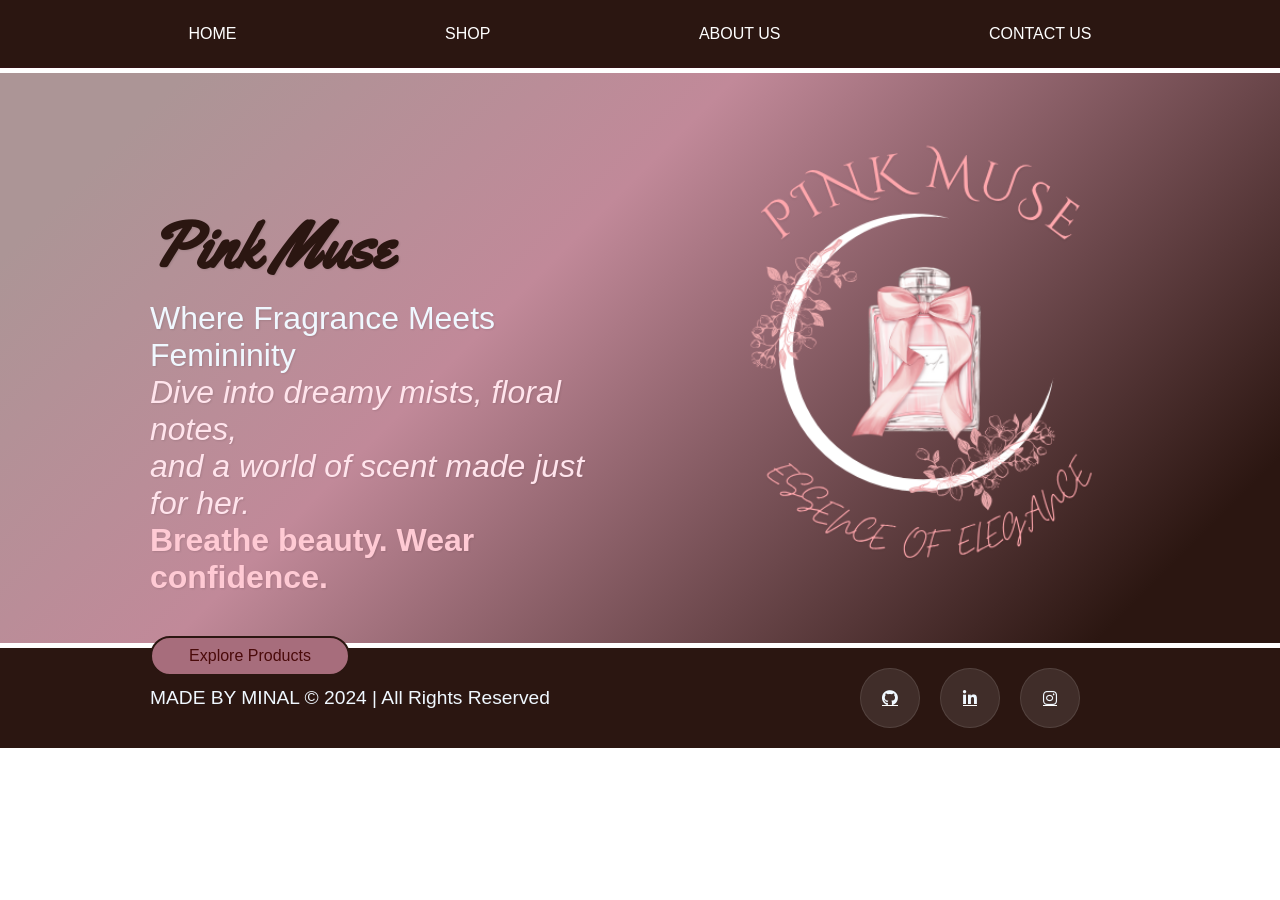
==== index.html @ 7b8c6082 "first commit" ====
<!DOCTYPE html>
<html lang="en">

<head>
    <meta charset="UTF-8">
    <meta name="viewport" content="width=device-width, initial-scale=1.0">
    <link rel="stylesheet" href="style.css">
    <title>HOME</title>
    <link rel="preconnect" href="https://fonts.googleapis.com">
    <link rel="preconnect" href="https://fonts.gstatic.com" crossorigin>
    <link href="https://fonts.googleapis.com/css2?family=Yellowtail&display=swap" rel="stylesheet">
    <link rel="stylesheet" href="https://cdnjs.cloudflare.com/ajax/libs/font-awesome/6.5.0/css/all.min.css" />
</head>

<body>
    <nav>
        <div class="navbar-section">
            <div class="navbar">
                <a href="index.html">HOME</a>
                <a href="shop.html">SHOP</a>
                <a href="about.html">ABOUT US</a>
                <a href="contactUs.html">CONTACT US</a>
            </div>
        </div>
    </nav>

    <div class="herosection">
        <div class="slogan">
            <h1>Pink Muse</h1>
            <p> Where Fragrance Meets Femininity</p>
            <p>
                <i style="color:#ffe4ec;">Dive into dreamy mists, floral notes,<br>
                    and a world of scent made just for her.</i><br>
                <strong style="color:#ffcad4;">Breathe beauty. Wear confidence.</strong>
            </p>
            <a href="shop.html" style="text-decoration: none;">
                <button class="explore-button">Explore Products</button>
            </a>

        </div>
        <div class="box-logo">
            <a href="images/logo1.png">
                <div class="logo"></div>
            </a>
        </div>
    </div>

    <footer class="footer">
        <div class="copyright">
            <p style="font-size: larger;">MADE BY MINAL © 2024 | All Rights Reserved</p>
        </div>
        <div class="social_links">
            <a href="https://github.com/minalduggal" class="social_link"><i class="fab fa-github"></i></a>
            <a href="https://www.linkedin.com/in/minal-duggal-2809131b3" class="social_link"><i
                    class="fab fa-linkedin-in"></i></a>
            <a href="https://www.instagram.com/minalduggal/profilecard/?igsh=eWtpZHZ3eDlpb29n" class="social_link"><i
                    class="fab fa-instagram"></i></a>
        </div>
    </footer>
</body>


</html>
---- style.css ----
* {
    box-sizing: border-box;
    margin: 0px;
    padding: 0;
    font: 350;
    font-family: 'Trebuchet MS', 'Lucida Sans Unicode', 'Lucida Grande', 'Lucida Sans', Arial, sans-serif;
    color: aliceblue;

}

.yellowtail-regular {
    font-family: "Yellowtail", cursive;
    font-weight: 400;
    font-style: normal;
}

.navbar {
    height: 68px;
    width: 100%;
    display: flex;
    justify-content: space-evenly;
    align-items: center;
    background: #2B1611;
    backdrop-filter: blur(10px);
    -webkit-backdrop-filter: blur(10px);
    border-bottom: 1px solid rgba(60, 14, 27, 0.445);
    position: fixed;
    top: 0;
    left: 0;
    z-index: 1000;

}

.navbar div:hover {
    color: #000000;
}

.navbar a {
    position: relative;
    color: #fff;
    padding: 12px 20px;
    text-decoration: none;
}

.navbar a::after {
    content: '';
    position: absolute;
    left: 0;
    bottom: 8px;
    width: 0%;
    height: 2px;
    background-color: #C18999;
    transition: width 0.3s ease;
}

.navbar a:hover::after {
    width: 100%;
}

.shop-page .navbar a {
    margin: 0 5px;
}

.herosection {
    margin: 73px 0 5px 0;
    display: flex;
    justify-content: center;
    align-self: center;
    height: 570px;
    width: 100%;
    padding: 0 40px;
    background: linear-gradient(135deg, #AC9596 10%, #C18999 40%, #2B1611 90%);
}

.slogan {
    margin-top: 130px;
    font-size: xx-large;
    width: 40%;
    height: auto;
    flex-direction: column;
    justify-content: center;
    margin-left: -40px;
}

.slogan h1 {
    font-size: 500;
    color: #2B1611;
    margin-bottom: 10px;
    font-family: "Yellowtail", cursive;
}

.slogan p,
.slogan h1 {
    text-shadow: 1px 1px 2px rgba(0, 0, 0, 0.1);
}

.slogan p {
    opacity: 0;
    animation: fadeInUp 1s ease forwards;
    font-size: 400;
}

.slogan p:nth-of-type(1) {
    animation-delay: 0.5s;
}

.slogan p:nth-of-type(2) {
    animation-delay: 1s;
    animation-iteration-count: infinite;
    animation-duration: 3s;
}

.slogan p:nth-of-type(3) {
    animation-delay: 1.5s;
}

@keyframes fadeInUp {
    from {
        transform: translateY(20px);
        opacity: 0;
    }

    to {
        transform: translateY(0);
        opacity: 1;
    }
}

.explore-button {
    width: 200px;
    height: 40px;
    margin-top: 40px;
    background-color: #a76d7c;
    color: #4a0a0a;
    border: 2px solid #2B1611;
    border-radius: 20px;
    font-size: 1rem;
    cursor: pointer;

}

.explore-button:hover {
    background-color: #2B1611;
    color: #ffffff;
}


.box-logo {
    width: 500px;
    height: 600px;
    display: flex;
    align-items: center;
    justify-content: flex-end;
    margin-right: -40px;
}

.logo {
    background-image: url("images/logo1.png");
    background-size: cover;
    height: 600px;
    width: 500px;
}

.footer {
    height: 100px;
    width: 100%;
    background-color: #2B1611;
    color: rgb(0, 0, 0);
    display: flex;
    justify-content: space-between;
    align-items: center;
    flex-wrap: wrap;
    padding: 20px 200px 20px 150px;
}

.copyright {
    color: azure;
}

:root {
    --neon-wine: #C18999;
    --text-dim: #fff;
    --transition: 0.3s;
}

.social_link {
    display: flex;
    align-items: center;
    justify-content: center;
    width: 60px;
    height: 60px;
    background: rgba(255, 255, 255, 0.1);
    border-radius: 50%;
    color: var(--text-dim);
    font-size: 1.5 rem;
    transition: var(--transition);
    border: 1px solid rgba(255 255, 255, 0.1);
}

.social_links {
    right: 20px;
    bottom: 100px;
    display: flex;
    flex-direction: row;
    align-items: center;
    gap: 20px;
    z-index: 1000;
}

.social_link:hover {
    background: var(--neon-wine);
    color: #000;
    transform: translateY(-8px);
    box-shadow: 0 10px 25px #AC9596;
    border-color: var(--neon-wine);
}

/* About Us Title */
.body-color {
    background: #c18999cc;
    margin: 72px 0 0 0;
}

.aboutus {
    padding: 70px 0 30px 0;
    text-align: center;
    font-size: 3rem;
    font-family: 'Georgia', serif;
    color: #9d3654;
    margin: 40px 0 20px;
}

/* About Image */
.about-image {
    display: flex;
    justify-content: center;
    align-items: center;
    margin-bottom: 80px;

}

.about-image img {
    width: 1000px;
    height: 400px;
    border-radius: 15px;
    box-shadow: 0 4px 20px rgba(0, 0, 0, 0.1);
    border: 4px#3f1212 solid;
}

/* Our Story */
.our-story {
    background-color: white;
    padding: 40px 20px;
    text-align: center;
    border-top: 2px solid #f1c7d1;
    color: #000000;
    font-size: 3rem;
}

.our-story .container {
    max-width: 1400px;
    margin: 5px auto;
    border-radius: 20px;
    background-color: #c18999cc;
    border: 2px solid black;
}

.container span {
    font-weight: bold;
    text-shadow: 2px 2px 5px rgb(255, 255, 255);
    font-family: fantasy;
}

.our-story h2 {
    font-size: 2.8rem;
    margin-bottom: 20px;
    color: #2b1611;
    font-family: Cambria, Cochin, Georgia, Times, 'Times New Roman', serif;
}

.our-story p {
    font-size: 1.3rem;
    line-height: 1.8;
    margin-bottom: 50px;
    color: rgb(255, 255, 255);
    padding: 0 50px 0 50px;
}

/* shop page */
/* Search bar */
.nav-search {
    display: flex;
    align-items: center;
    position: relative;
    z-index: 10;
}

.nav-search input {
    z-index: 10;
    position: relative;
    padding: 6px 12px;
    border: 1px solid #ccc;
    border-radius: 20px 0 0 20px;
    outline: none;
    color: #000;
    height: 30px;

}

.nav-search button {
    padding: 6px 12px;
    background-color: #333;
    color: white;
    border-radius: 0 20px 20px 0;
    cursor: pointer;
    height: 30px;
    border: none;

}

.nav-search button:hover {
    background-color: #000;
    border: 1px rgb(255, 255, 255) solid;
}

.nav-search button:active {
    background-color: #333;
    color: white;
    border: none;
}

.nav-search input:hover {
    transform: scale(1.05);
}

.nav-search input:active {
    transform: scale(0.95);
}

.shop-page .herosection {
    overflow: hidden;
    margin: 73px 0 6px 0;
    display: flex;
    justify-content: center;
    flex-wrap: wrap;
    height: auto;
    width: 100%;
    padding: 60px 40px 100px;
    background: linear-gradient(135deg, #AC9596 10%, #C18999 40%, #2B1611 90%);
    align-items: center;
    gap: 30px;
}

.hero-text {
    width: 100%;
    text-align: center;
    margin-bottom: 30px;
}

.hero-text h1 {
    font-size: 2.5rem;
    color: white;
    text-shadow: 2px 2px 5px rgba(0, 0, 0, 0.5);
    margin: 0;
}

.box-wrapper {
    display: flex;
    justify-content: center;
    gap: 30px;
    flex-wrap: wrap;
}

.box {
    width: 23%;
    min-width: 300px;
    height: 400px;
    background-color: #9c2c4a;
    border-radius: 25px;
    border: 2px solid black;
}

.box-pic {
    height: 360px;
    background-size: cover;
    border-top-left-radius: 23px;
    border-top-right-radius: 23px;
}

.box-footer {
    display: flex;
    justify-content: space-between;
    align-items: center;
    height: 40px;
    margin: -4px 30px 0 30px;
}

.box-footer p {
    font-size: 20px;
    font-weight: 200;
}

.box-footer button {
    height: 30px;
    width: 100px;
    border-radius: 8px;
    border: 2px #ffffff solid;
    background-color: #4a0a0a;
    color: white;
    margin: 2px 0 0 0;
    transition: all 0.3s ease;
}

.box-footer button:hover {
    cursor: pointer;
    background-color: #6e0e0e;
    color: #ffffff;
    transform: scale(1.05);
    box-shadow: 0 0 10px rgba(255, 255, 255, 0.3);
}

.box-footer button:active {
    transform: scale(0.95);
    box-shadow: 0 0 5px rgba(255, 255, 255, 0.2);
    background-color: #360808;
}

/* contactUs page */
.contact-page .herosection {
    margin: 73px 0 3px 0;
    display: flex;
    justify-content: center;
    align-self: center;
    height: 570px;
    width: 100%;
    padding: 0 40px;
    font-family: 'Segoe UI', sans-serif;
    background: linear-gradient(135deg, #c18999cc, #eed0d3);
}


.contact-section {
    width: 600px;
    margin: 20px auto;
    padding: 10px 20px 10px 20px;
    height: 530px;
    background: linear-gradient(135deg, #fff0f4, #C18999, #2B1611);
    border-radius: 20px;
    box-shadow: 0 0 20px rgba(0, 0, 0, 0.1);
    text-align: center;
}

.contact-section h1 {
    font-size: 2.5rem;
    color: #4a0a0a;
    margin-bottom: 10px;
}

.contact-section p {
    font-size: 1rem;
    color: #6c4a4a;
    margin-bottom: 30px;
}

.contact-form {
    display: flex;
    flex-direction: column;
    gap: 20px;
}

.form-group {
    text-align: left;
    color:#000000
}

.form-group label {
    font-weight: bold;
    color: #2B1611;
    display: block;
    margin-bottom: 6px;
}

.form-group input,
.form-group textarea {
    width: 100%;
    padding: 10px 15px;
    border-radius: 10px;
    border: 1px solid #ccc;
    font-size: 1rem;
    outline: none;
    color: #000;
}

.form-group input:focus,
.form-group textarea:focus {
    border-color: #a76d7c;
}

.send-button {
    background-color: #9e6171;
    color: white;
    border: 1px solid rgb(255, 255, 255);
    padding: 12px;
    font-size: 1rem;
    border-radius: 25px;
    cursor: pointer;
    transition: background-color 0.3s ease;
}

.send-button:hover {
    background-color: #4a0a0a;
    transform: scale(1.05);
}

.send-button:active {
    transform: scale(0.95);
}
.divider {
    border: none;
    height: 2px;
    background-color: #ffffff;
    margin: 0;

}
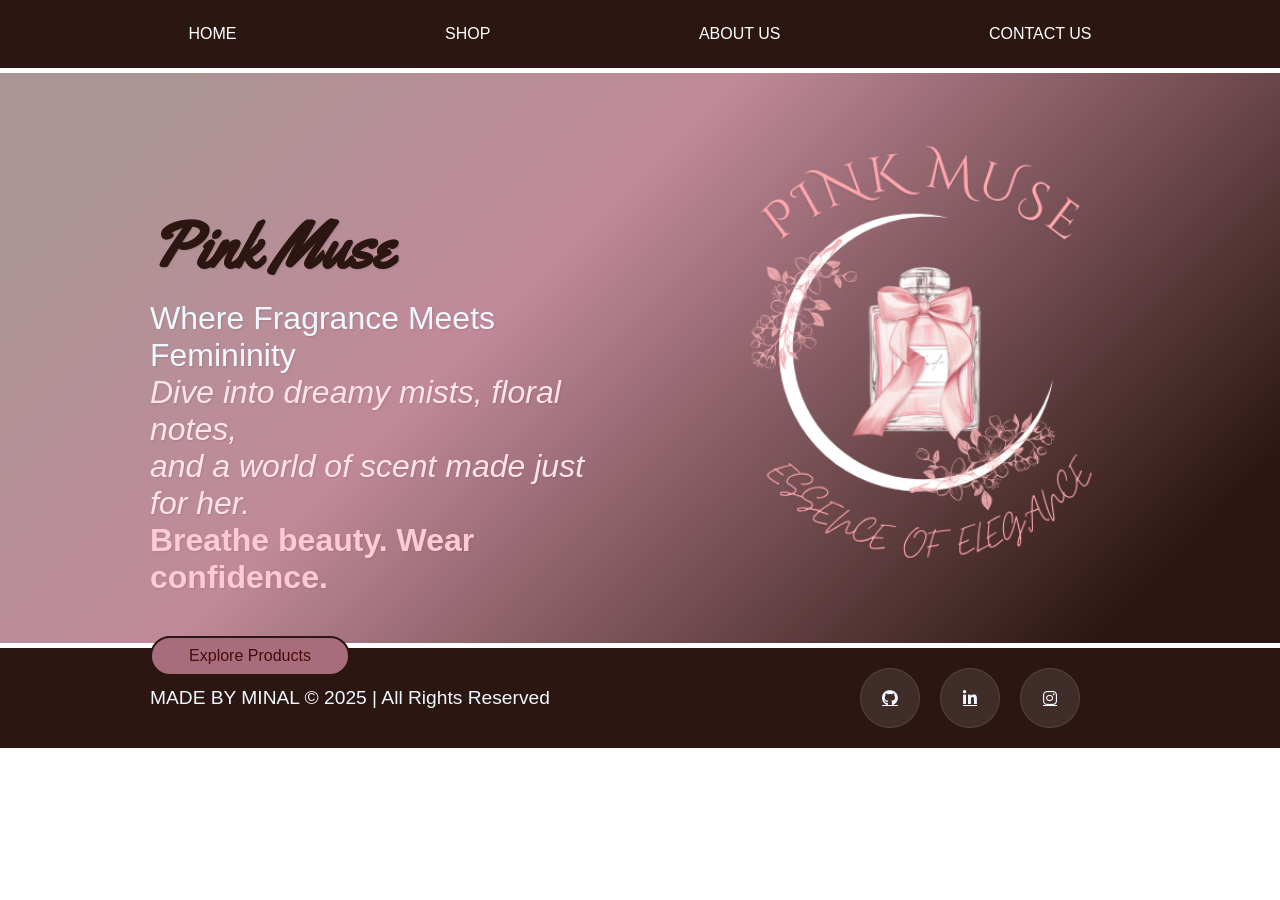
==== commit 27296b5f: "Updated project" ====
--- a/index.html
+++ b/index.html
@@ -47,7 +47,7 @@
 
     <footer class="footer">
         <div class="copyright">
-            <p style="font-size: larger;">MADE BY MINAL © 2024 | All Rights Reserved</p>
+            <p style="font-size: larger;">MADE BY MINAL © 2025 | All Rights Reserved</p>
         </div>
         <div class="social_links">
             <a href="https://github.com/minalduggal" class="social_link"><i class="fab fa-github"></i></a>
--- a/style.css
+++ b/style.css
@@ -521,4 +521,305 @@
     background-color: #ffffff;
     margin: 0;
 
-}+}
+
+/* ============================================
+   RESPONSIVE MEDIA QUERIES
+   (No existing styles were changed above)
+   ============================================ */
+
+/* --- Tablet: 768px – 1024px --- */
+@media (max-width: 1024px) {
+
+    /* Navbar */
+    .navbar {
+        flex-wrap: wrap;
+        height: auto;
+        padding: 10px 16px;
+        gap: 6px;
+        justify-content: center;
+    }
+
+    .navbar a {
+        padding: 8px 12px;
+        font-size: 0.9rem;
+    }
+
+    .shop-page .navbar a {
+        margin: 0 2px;
+    }
+
+    /* Index hero */
+    .herosection {
+        flex-direction: column;
+        height: auto;
+        padding: 30px 20px 40px;
+        align-items: center;
+        text-align: center;
+    }
+
+    .slogan {
+        width: 100%;
+        margin-left: 0;
+        margin-top: 0;
+        font-size: large;
+    }
+
+    .box-logo {
+        width: 100%;
+        height: auto;
+        justify-content: center;
+        margin-right: 0;
+    }
+
+    .logo {
+        width: 300px;
+        height: 300px;
+    }
+
+    /* About image */
+    .about-image img {
+        width: 90%;
+        height: auto;
+    }
+
+    /* Our story */
+    .our-story p {
+        font-size: 1.1rem;
+        padding: 0 20px;
+    }
+
+    /* Footer */
+    .footer {
+        padding: 20px 40px;
+        height: auto;
+        gap: 16px;
+        flex-direction: column;
+        align-items: center;
+        text-align: center;
+    }
+
+    /* Contact page */
+    .contact-page .herosection {
+        height: auto;
+        padding: 30px 20px 40px;
+        align-items: flex-start;
+    }
+
+    .contact-section {
+        width: 100%;
+        height: auto;
+    }
+
+    /* Shop boxes */
+    .box {
+        width: 45%;
+        min-width: 260px;
+    }
+}
+
+/* --- Mobile: up to 767px --- */
+@media (max-width: 767px) {
+
+    /* Navbar: hamburger-free compact wrap */
+    .navbar {
+        flex-wrap: wrap;
+        height: auto;
+        padding: 10px 10px;
+        gap: 4px;
+        justify-content: center;
+    }
+
+    .navbar a {
+        padding: 6px 8px;
+        font-size: 0.78rem;
+    }
+
+    .nav-search {
+        width: 100%;
+        justify-content: center;
+        padding: 4px 0 2px;
+    }
+
+    .nav-search input {
+        width: 60%;
+    }
+
+    /* Index hero */
+    .herosection {
+        margin-top: 100px;
+        flex-direction: column;
+        height: auto;
+        padding: 24px 16px 36px;
+        align-items: center;
+        text-align: center;
+    }
+
+    .slogan {
+        width: 100%;
+        margin-left: 0;
+        margin-top: 0;
+        font-size: medium;
+    }
+
+    .slogan h1 {
+        font-size: 2rem;
+    }
+
+    .explore-button {
+        margin: 24px auto 0;
+        display: block;
+    }
+
+    .box-logo {
+        width: 100%;
+        height: auto;
+        justify-content: center;
+        margin-right: 0;
+        margin-top: 20px;
+    }
+
+    .logo {
+        width: 220px;
+        height: 220px;
+    }
+
+    /* About page */
+    .aboutus {
+        font-size: 2rem;
+        padding: 50px 0 20px 0;
+        margin: 20px 0 10px;
+    }
+
+    .about-image {
+        margin-bottom: 40px;
+        padding: 0 16px;
+    }
+
+    .about-image img {
+        width: 100%;
+        height: auto;
+    }
+
+    .our-story {
+        padding: 24px 12px;
+        font-size: 1.5rem;
+    }
+
+    .our-story h2 {
+        font-size: 1.8rem;
+    }
+
+    .our-story p {
+        font-size: 1rem;
+        padding: 0 12px;
+        margin-bottom: 30px;
+    }
+
+    .our-story .container {
+        border-radius: 12px;
+    }
+
+    /* Shop page */
+    .shop-page .herosection {
+        padding: 40px 16px 60px;
+        margin-top: 110px;
+        gap: 20px;
+    }
+
+    .hero-text h1 {
+        font-size: 1.6rem;
+    }
+
+    .box-wrapper {
+        gap: 20px;
+    }
+
+    .box {
+        width: 100%;
+        min-width: unset;
+        max-width: 380px;
+        height: 380px;
+    }
+
+    .box-pic {
+        height: 330px;
+    }
+
+    /* Contact page */
+    .contact-page .herosection {
+        height: auto;
+        padding: 24px 12px 40px;
+        margin-top: 110px;
+    }
+
+    .contact-section {
+        width: 100%;
+        height: auto;
+        padding: 20px 16px;
+    }
+
+    .contact-section h1 {
+        font-size: 1.8rem;
+    }
+
+    .contact-section p {
+        font-size: 0.9rem;
+        margin-bottom: 20px;
+    }
+
+    /* Footer */
+    .footer {
+        height: auto;
+        padding: 20px 16px;
+        flex-direction: column;
+        align-items: center;
+        text-align: center;
+        gap: 16px;
+    }
+
+    .social_links {
+        gap: 14px;
+    }
+
+    .social_link {
+        width: 46px;
+        height: 46px;
+        font-size: 1.1rem;
+    }
+}
+
+/* --- Small mobile: up to 400px --- */
+@media (max-width: 400px) {
+
+    .navbar a {
+        font-size: 0.7rem;
+        padding: 5px 5px;
+    }
+
+    .hero-text h1 {
+        font-size: 1.3rem;
+    }
+
+    .slogan h1 {
+        font-size: 1.6rem;
+    }
+
+    .box {
+        max-width: 100%;
+        height: 340px;
+    }
+
+    .box-pic {
+        height: 290px;
+    }
+
+    .contact-section h1 {
+        font-size: 1.5rem;
+    }
+
+    .logo {
+        width: 180px;
+        height: 180px;
+    }
+}
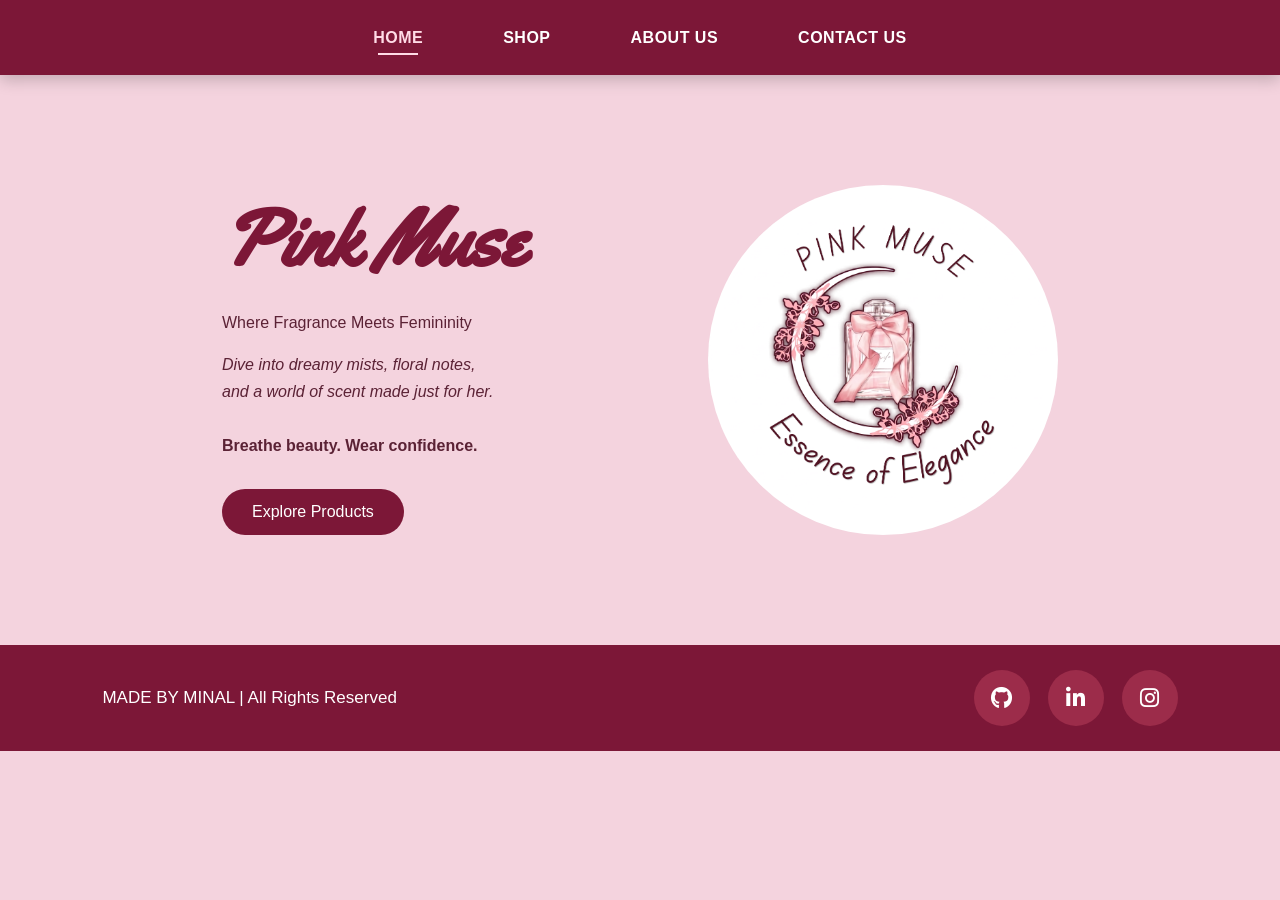
==== commit 12f3102c: "Updated Pink Muse UI and responsive design" ====
--- a/index.html
+++ b/index.html
@@ -1,63 +1,98 @@
-<!DOCTYPE html>
+<!doctype html>
 <html lang="en">
+  <head>
+    <meta charset="UTF-8" />
+    <meta name="viewport" content="width=device-width, initial-scale=1.0" />
+    <title>Pink Muse | Home</title>
+    <link rel="stylesheet" href="css/style.css" />
+    <!-- Google Font -->
+    <link rel="preconnect" href="https://fonts.googleapis.com" />
+    <link rel="preconnect" href="https://fonts.gstatic.com" crossorigin />
+    <link
+      href="https://fonts.googleapis.com/css2?family=Yellowtail&display=swap"
+      rel="stylesheet"
+    />
+    <!-- Font Awesome -->
+    <link
+      rel="stylesheet"
+      href="https://cdnjs.cloudflare.com/ajax/libs/font-awesome/6.5.0/css/all.min.css"
+    />
+  </head>
 
-<head>
-    <meta charset="UTF-8">
-    <meta name="viewport" content="width=device-width, initial-scale=1.0">
-    <link rel="stylesheet" href="style.css">
-    <title>HOME</title>
-    <link rel="preconnect" href="https://fonts.googleapis.com">
-    <link rel="preconnect" href="https://fonts.gstatic.com" crossorigin>
-    <link href="https://fonts.googleapis.com/css2?family=Yellowtail&display=swap" rel="stylesheet">
-    <link rel="stylesheet" href="https://cdnjs.cloudflare.com/ajax/libs/font-awesome/6.5.0/css/all.min.css" />
-</head>
+  <body>
+    <header>
+      <nav id="navbar">
+        <div class="navbar-section">
+          <div class="navbar">
+            <a href="index.html" id="home-link">HOME</a>
+            <a href="shop.html" id="shop-link">SHOP</a>
+            <a href="about.html" id="about-link">ABOUT US</a>
+            <a href="contactUs.html" id="contact-link">CONTACT US</a>
+          </div>
+        </div>
+      </nav>
+    </header>
 
-<body>
-    <nav>
-        <div class="navbar-section">
-            <div class="navbar">
-                <a href="index.html">HOME</a>
-                <a href="shop.html">SHOP</a>
-                <a href="about.html">ABOUT US</a>
-                <a href="contactUs.html">CONTACT US</a>
-            </div>
-        </div>
-    </nav>
-
-    <div class="herosection">
+    <main>
+      <section id="hero" class="herosection">
         <div class="slogan">
-            <h1>Pink Muse</h1>
-            <p> Where Fragrance Meets Femininity</p>
-            <p>
-                <i style="color:#ffe4ec;">Dive into dreamy mists, floral notes,<br>
-                    and a world of scent made just for her.</i><br>
-                <strong style="color:#ffcad4;">Breathe beauty. Wear confidence.</strong>
-            </p>
-            <a href="shop.html" style="text-decoration: none;">
-                <button class="explore-button">Explore Products</button>
-            </a>
-
+          <h1>Pink Muse</h1>
+          <p>Where Fragrance Meets Femininity</p>
+          <p>
+            <i class="hero-description">
+              Dive into dreamy mists, floral notes,<br />
+              and a world of scent made just for her.
+            </i>
+            <br />
+            <br />
+            <strong class="hero-highlight">
+              Breathe beauty. Wear confidence.
+            </strong>
+          </p>
+          <a href="shop.html" class="explore-link">
+            <button class="explore-button">Explore Products</button>
+          </a>
         </div>
         <div class="box-logo">
-            <a href="images/logo1.png">
-                <div class="logo"></div>
-            </a>
+          <a href="images/logo.png" aria-label="Pink Muse Logo">
+            <div class="logo" role="img" aria-label="Pink Muse Logo"></div>
+          </a>
         </div>
-    </div>
+      </section>
+    </main>
 
-    <footer class="footer">
-        <div class="copyright">
-            <p style="font-size: larger;">MADE BY MINAL © 2025 | All Rights Reserved</p>
-        </div>
-        <div class="social_links">
-            <a href="https://github.com/minalduggal" class="social_link"><i class="fab fa-github"></i></a>
-            <a href="https://www.linkedin.com/in/minal-duggal-2809131b3" class="social_link"><i
-                    class="fab fa-linkedin-in"></i></a>
-            <a href="https://www.instagram.com/minalduggal/profilecard/?igsh=eWtpZHZ3eDlpb29n" class="social_link"><i
-                    class="fab fa-instagram"></i></a>
-        </div>
+    <footer id="footer" class="footer">
+      <div class="copyright">
+        <p class="copyright-text">MADE BY MINAL | All Rights Reserved</p>
+      </div>
+
+      <div class="social_links">
+        <a
+          href="https://github.com/minalduggal"
+          class="social_link"
+          aria-label="GitHub"
+        >
+          <i class="fab fa-github"></i>
+        </a>
+        <a
+          href="https://www.linkedin.com/in/minal-duggal-2809131b3"
+          class="social_link"
+          aria-label="LinkedIn"
+        >
+          <i class="fab fa-linkedin-in"></i>
+        </a>
+        <a
+          href="https://www.instagram.com/minalduggal/profilecard/?igsh=eWtpZHZ3eDlpb29n"
+          class="social_link"
+          aria-label="Instagram"
+        >
+          <i class="fab fa-instagram"></i>
+        </a>
+      </div>
     </footer>
-</body>
-
-
-</html>+    <script src="js/products.js"></script>
+    <script src="js/cart.js"></script>
+    <script src="js/whishlist.js"></script>
+    <script src="js/app.js"></script>
+  </body>
+</html>
--- a/css/style.css
+++ b/css/style.css
@@ -0,0 +1,807 @@
+@import url("https://fonts.googleapis.com/css2?family=Yellowtail&display=swap");
+
+* {
+  margin: 0;
+  padding: 0;
+  box-sizing: border-box;
+  font-family:
+    "Trebuchet MS", "Lucida Sans Unicode", "Lucida Grande", "Lucida Sans",
+    Arial, sans-serif;
+}
+
+html {
+  scroll-behavior: smooth;
+}
+
+body {
+  background: #f4d3de;
+  color: white;
+  overflow-x: hidden;
+}
+
+/* ----------------------- NAVBAR-----------------------*/
+
+nav {
+  width: 100%;
+  position: sticky;
+  top: 0;
+  z-index: 999;
+  background: #7c1737;
+  box-shadow: 0 5px 15px rgba(0, 0, 0, 0.2);
+}
+
+.navbar-section {
+  width: 100%;
+}
+
+.navbar {
+  max-width: 1400px;
+  margin: auto;
+  height: 75px;
+  display: flex;
+  justify-content: center;
+  align-items: center;
+  gap: 80px;
+  position: relative;
+}
+
+.navbar a {
+  color: white;
+  text-decoration: none;
+  font-weight: 600;
+  letter-spacing: 0.5px;
+  position: relative;
+  transition: 0.3s;
+}
+
+.navbar a:hover {
+  color: #380b0b;
+}
+
+.navbar a::after {
+  content: "";
+  position: absolute;
+  left: 50%;
+  bottom: -8px;
+  transform: translateX(-50%);
+  width: 0;
+  height: 2px;
+  background: #ffdbe6;
+  transition: 0.35s;
+}
+
+.navbar a:hover::after,
+.navbar a.active::after {
+  width: 80%;
+}
+
+/*------------------ SEARCH----------------- */
+
+.nav-search {
+  margin-left: auto;
+  display: flex;
+  align-items: center;
+  gap: 8px;
+}
+
+.nav-search input {
+  width: 170px;
+  padding: 10px 15px;
+  border-radius: 20px;
+  border: none;
+  outline: none;
+  transition: 0.35s;
+}
+
+.nav-search input:focus {
+  width: 240px;
+}
+
+.nav-search button {
+  width: 42px;
+  height: 42px;
+  border: none;
+  border-radius: 50%;
+  cursor: pointer;
+  background: #c18999;
+  color: white;
+  transition: 0.35s;
+}
+
+.nav-search button:hover {
+  transform: scale(1.08);
+}
+
+.nav-search button:active {
+  transform: scale(0.9);
+}
+
+/* -------------------HOME HERO---------------- */
+.herosection {
+  min-height: 570px;
+  display: flex;
+  justify-content: space-evenly;
+  align-items: center;
+  padding: 40px;
+  flex-direction: column;
+}
+
+#hero {
+  min-height: 570px;
+  display: flex;
+  justify-content: space-evenly;
+  align-items: center;
+  padding: 40px;
+  flex-direction: row;
+}
+.slogan {
+  max-width: 500px;
+}
+
+.slogan h1 {
+  font-family: "Yellowtail", cursive;
+  font-size: 80px;
+  color: #7c1737;
+}
+
+.slogan p {
+  margin-top: 15px;
+  line-height: 1.7;
+  color: #5b2235;
+}
+
+.explore-button {
+  margin-top: 30px;
+  padding: 14px 30px;
+  border: none;
+  border-radius: 30px;
+  background: #7c1737;
+  color: white;
+  cursor: pointer;
+  font-size: 16px;
+  transition: 0.35s;
+}
+
+.explore-button:hover {
+  transform: translateY(-3px);
+  background: #9c2c4a;
+}
+
+.logo {
+  width: 350px;
+  height: 350px;
+  background: url("../images/logo.png");
+  background-size: cover;
+  background-position: center;
+  border-radius: 50%;
+  transition: 0.45s;
+}
+
+.logo:hover {
+  transform: rotate(3deg) scale(1.03);
+}
+
+/* -----------------------SHOP PAGE----------------------- */
+
+.hero-text {
+  width: 100%;
+  text-align: center;
+  margin-bottom: 40px;
+}
+
+.hero-text h1 {
+  color: #7c1737;
+  font-size: 45px;
+}
+
+/* -----------------------PRODUCT GRID ----------------------- */
+
+.box-wrapper {
+  display: flex;
+  flex-wrap: wrap;
+  justify-content: center;
+  gap: 30px;
+}
+
+.box {
+  width: 23%;
+  min-width: 300px;
+  background: linear-gradient(180deg, #9c2c4a, #842541);
+  border-radius: 25px;
+  overflow: hidden;
+  transition: 0.35s;
+  box-shadow: 0 10px 25px rgba(0, 0, 0, 0.2);
+}
+
+.box:hover {
+  box-shadow: 0 20px 40px rgba(0, 0, 0, 0.35);
+}
+
+.box-content {
+  display: flex;
+  flex-direction: column;
+}
+
+.box-pic {
+  height: 260px;
+  display: flex;
+  justify-content: center;
+  align-items: center;
+  background: white;
+  overflow: hidden;
+}
+
+.box-pic img {
+  width: 100%;
+  height: 100%;
+  object-fit: contain;
+  transition: 0.4s;
+}
+
+.box:hover .box-pic img {
+  transform: scale(1.05);
+}
+
+.product-info {
+  padding: 18px;
+  text-align: center;
+}
+
+.product-name {
+  font-size: 1.35rem;
+  color: white;
+  margin-bottom: 8px;
+  font-weight: bold;
+  line-height: 1.5rem;
+  min-height: 3rem;
+  text-align: center;
+}
+
+.category {
+  color: #ffdbe6;
+  margin-bottom: 10px;
+  font-size: 0.95rem;
+}
+
+.stars {
+  color: gold;
+  letter-spacing: 2px;
+  margin-bottom: 10px;
+}
+
+.box hr {
+  border: none;
+  height: 1px;
+  background: rgba(255, 255, 255, 0.2);
+}
+
+.box-footer {
+  display: flex;
+  justify-content: space-between;
+  align-items: center;
+  padding: 18px;
+  max-height: 90%;
+}
+
+.price {
+  font-size: 24px;
+  font-weight: bold;
+  color: white;
+}
+
+.buy-btn {
+  background: #2b1611;
+  color: white;
+  border: none;
+  border-radius: 12px;
+  padding: 10px 18px;
+  cursor: pointer;
+  transition: 0.35s;
+  font-weight: 600;
+}
+
+.buy-btn:hover {
+  background: white;
+  color: #7c1737;
+  transform: translateY(-2px);
+}
+
+.buy-btn:active {
+  transform: scale(0.95);
+}
+
+.product-cart-controls {
+  display: flex;
+  align-items: center;
+  justify-content: center;
+  gap: 10px;
+  background: #f8d6df;
+  border-radius: 30px;
+  padding: 5px 10px;
+  color: #000000;
+}
+
+.product-cart-controls button {
+  border: none;
+  background: none;
+  font-size: 18px;
+  cursor: pointer;
+  font-weight: bold;
+}
+
+.product-cart-controls span {
+  font-weight: 600;
+  min-width: 20px;
+  text-align: center;
+}
+
+/* -----------------------ABOUT PAGE ----------------------- */
+
+.body-color {
+  background: #fde8ef;
+  min-height: 100vh;
+  padding: 40px 20px;
+}
+
+.aboutus {
+  text-align: center;
+  font-size: 55px;
+  color: #7c1737;
+  font-family: "Yellowtail", cursive;
+  margin-bottom: 35px;
+}
+
+.about-image {
+  display: flex;
+  justify-content: center;
+  margin-bottom: 40px;
+}
+
+.about-image img {
+  width: 85%;
+  max-width: 1100px;
+  border-radius: 25px;
+  box-shadow: 0 12px 30px rgba(0, 0, 0, 0.25);
+  transition: 0.4s;
+}
+
+.about-image img:hover {
+  transform: scale(1.02);
+}
+
+.our-story {
+  display: flex;
+  justify-content: center;
+}
+
+.container {
+  width: 90%;
+  max-width: 1100px;
+  background: #983751;
+  padding: 40px;
+  border-radius: 25px;
+  box-shadow: 0 10px 25px rgba(0, 0, 0, 0.2);
+}
+
+.container h2 {
+  text-align: center;
+  margin-bottom: 25px;
+  font-size: 38px;
+  color: white;
+}
+
+.container p {
+  font-size: 18px;
+  line-height: 1.9;
+  text-align: justify;
+  color: #fff6f8;
+}
+
+.tagline1 {
+  font-size: 1.8rem;
+  color: #cd7491;
+  font-weight: bold;
+}
+
+.tagline2 {
+  font-size: 1.8rem;
+  color: #903a55;
+  font-weight: bold;
+}
+
+.tagline3 {
+  font-size: 2.2rem;
+  color: #ffffff;
+  font-weight: bold;
+}
+
+/* ------------------------CONTACT PAGE ----------------- */
+
+.contact-page {
+  background: #fde8ef;
+}
+
+.contact-section {
+  width: 90%;
+  max-width: 700px;
+  margin: auto;
+  background: #232222;
+  border-radius: 25px;
+  padding: 40px;
+  box-shadow: 0 12px 30px rgba(0, 0, 0, 0.2);
+}
+
+.contact-section h1 {
+  text-align: center;
+  color: white;
+  margin-bottom: 15px;
+  font-size: 42px;
+}
+
+.contact-section p {
+  text-align: center;
+  margin-bottom: 35px;
+  color: #ffe9ef;
+}
+
+.form-group {
+  display: flex;
+  flex-direction: column;
+  margin-bottom: 22px;
+}
+
+.form-group label {
+  margin-bottom: 8px;
+  font-weight: 600;
+}
+
+.form-group input,
+.form-group textarea {
+  padding: 14px;
+  border: none;
+  outline: none;
+  border-radius: 12px;
+  font-size: 16px;
+  transition: 0.3s;
+}
+
+.form-group textarea {
+  resize: none;
+}
+
+.form-group input:focus,
+.form-group textarea:focus {
+  box-shadow: 0 0 15px rgba(255, 255, 255, 0.35);
+}
+
+.send-button {
+  width: 100%;
+  padding: 15px;
+  border: none;
+  border-radius: 14px;
+  background: #acacac;
+  color: rgb(0, 0, 0);
+  border: 2px solid white;
+  font-size: 19px;
+  cursor: pointer;
+  transition: 0.35s;
+}
+
+.send-button:hover {
+  background: white;
+  color: #7c1737;
+}
+
+/* -----------------------FOOTER-----------------------*/
+
+.footer {
+  background: #7c1737;
+  display: flex;
+  justify-content: space-between;
+  align-items: center;
+  padding: 25px 8%;
+  flex-wrap: wrap;
+  gap: 20px;
+}
+
+.copyright p {
+  color: white;
+  font-size: 17px;
+}
+
+.social_links {
+  display: flex;
+  gap: 18px;
+}
+
+.social_link {
+  width: 56px;
+  height: 56px;
+  border-radius: 50%;
+  background: #9c2c4a;
+  display: flex;
+  justify-content: center;
+  align-items: center;
+  text-decoration: none;
+  color: white;
+  font-size: 22px;
+  transition: 0.35s;
+}
+
+.social_link:hover {
+  transform: translateY(-4px);
+  background: white;
+  color: #7c1737;
+}
+
+/* ----------------------- ACTIVE NAV LINK ------------------------ */
+
+.active {
+  color: #ffdbe6 !important;
+}
+
+/* ----------------------- SCROLLBAR -----------------------*/
+
+::-webkit-scrollbar {
+  width: 10px;
+}
+
+::-webkit-scrollbar-track {
+  background: #e3c5ce;
+}
+
+::-webkit-scrollbar-thumb {
+  background: #000000;
+  border-radius: 10px;
+}
+
+::-webkit-scrollbar-thumb:hover {
+  background: #000000;
+}
+
+/* ----------------------- SHOPPING CART-----------------------*/
+
+.cart-icon {
+  position: relative;
+  margin-left: 20px;
+  cursor: pointer;
+  font-size: 24px;
+  color: white;
+}
+
+#cartCount {
+  position: absolute;
+  top: -10px;
+  right: -10px;
+  width: 20px;
+  height: 20px;
+  background: red;
+  border-radius: 50%;
+  display: flex;
+  justify-content: center;
+  align-items: center;
+  font-size: 12px;
+}
+
+.cart-sidebar {
+  position: fixed;
+  top: 0;
+  right: -420px;
+  width: 400px;
+  height: 100vh;
+  background: white;
+  color: black;
+  transition: 0.4s;
+  box-shadow: -10px 0 30px rgba(0, 0, 0, 0.2);
+  z-index: 2000;
+  padding: 20px;
+  overflow-y: auto;
+}
+
+.cart-sidebar.active {
+  right: 0;
+}
+
+.cart-header {
+  display: flex;
+  justify-content: space-between;
+  align-items: center;
+  margin-bottom: 25px;
+}
+
+.cart-header h2 {
+  color: #9c2c4a;
+}
+
+#closeCart {
+  font-size: 28px;
+  border: none;
+  background: none;
+  cursor: pointer;
+}
+
+.cart-item {
+  display: flex;
+  gap: 15px;
+  margin-bottom: 20px;
+  color: #2b1611;
+}
+
+.cart-item img {
+  width: 80px;
+  border-radius: 10px;
+}
+
+.cart-total {
+  margin-top: 30px;
+  border-top: 1px solid #ddd;
+  padding-top: 20px;
+  color: #2b1611;
+}
+
+.cart-controls {
+  display: flex;
+  align-items: center;
+  gap: 10px;
+  margin-top: 8px;
+}
+
+.cart-controls button {
+  border: none;
+  background: #f7d6df;
+  padding: 5px 10px;
+  border-radius: 6px;
+  cursor: pointer;
+  transition: 0.3s;
+}
+
+.cart-controls button:hover {
+  background: #f3b8c7;
+}
+
+.remove-item {
+  margin-left: auto;
+}
+
+.summary-row {
+  display: flex;
+  justify-content: space-between;
+  margin: 8px 0;
+  font-size: 14px;
+}
+
+.summary-row.total {
+  font-size: 18px;
+  margin-top: 15px;
+  font-weight: bold;
+}
+
+.no-result {
+  color: rgb(28, 7, 7);
+  font-size: 40px;
+}
+
+.hide {
+  display: none;
+}
+
+#successMessage {
+  margin-top: 15px;
+  color: rgb(0, 0, 0);
+  background-color: rgb(31, 182, 31);
+  font-size: 18px;
+  text-align: center;
+}
+
+/* ----------------------- RESPONSIVE DESIGN ----------------------- */
+
+@media (max-width: 1100px) {
+  .box {
+    width: 45%;
+  }
+  .logo {
+    width: 300px;
+    height: 300px;
+  }
+}
+
+@media (max-width: 850px) {
+  .navbar {
+    flex-wrap: wrap;
+    height: auto;
+    padding: 20px;
+    gap: 18px;
+  }
+  .nav-search {
+    width: 100%;
+    justify-content: center;
+    margin-left: 0;
+  }
+  .herosection {
+    flex-direction: column;
+    text-align: center;
+    gap: 40px;
+    justify-content: center;
+    align-items: center;
+    padding: 30px 20px;
+  }
+  #hero {
+    flex-direction: column;
+    text-align: center;
+    gap: 30px;
+    padding: 80px 10px;
+    min-height: auto;
+  }
+  .slogan h1 {
+    font-size: 65px;
+  }
+  .box-logo {
+    width: 255px;
+    height: 200px;
+  }
+  .footer {
+    flex-direction: column;
+    text-align: center;
+  }
+  .cart-sidebar {
+    position: fixed;
+    top: 0;
+    right: -420px;
+    width: 300px;
+    height: 95vh;
+    background: white;
+    color: black;
+    transition: 0.4s;
+    box-shadow: -10px 0 30px rgba(0, 0, 0, 0.2);
+    z-index: 2000;
+    padding: 20px;
+    overflow-y: auto;
+  }
+}
+
+@media (max-width: 650px) {
+  .box {
+    width: 95%;
+  }
+  .aboutus {
+    font-size: 45px;
+  }
+  .container {
+    padding: 25px;
+  }
+  .container p {
+    font-size: 16px;
+  }
+  .contact-section {
+    padding: 25px;
+  }
+  .hero-text h1 {
+    font-size: 34px;
+  }
+  .logo {
+    width: 250px;
+    height: 250px;
+  }
+  .slogan h1 {
+    font-size: 52px;
+  }
+}
+
+@media (max-width: 450px) {
+  .navbar a {
+    font-size: 14px;
+  }
+  .nav-search input {
+    width: 140px;
+  }
+  .nav-search input:focus {
+    width: 180px;
+  }
+  .box-footer {
+    flex-direction: column;
+    gap: 12px;
+  }
+  .price {
+    font-size: 22px;
+  }
+}
